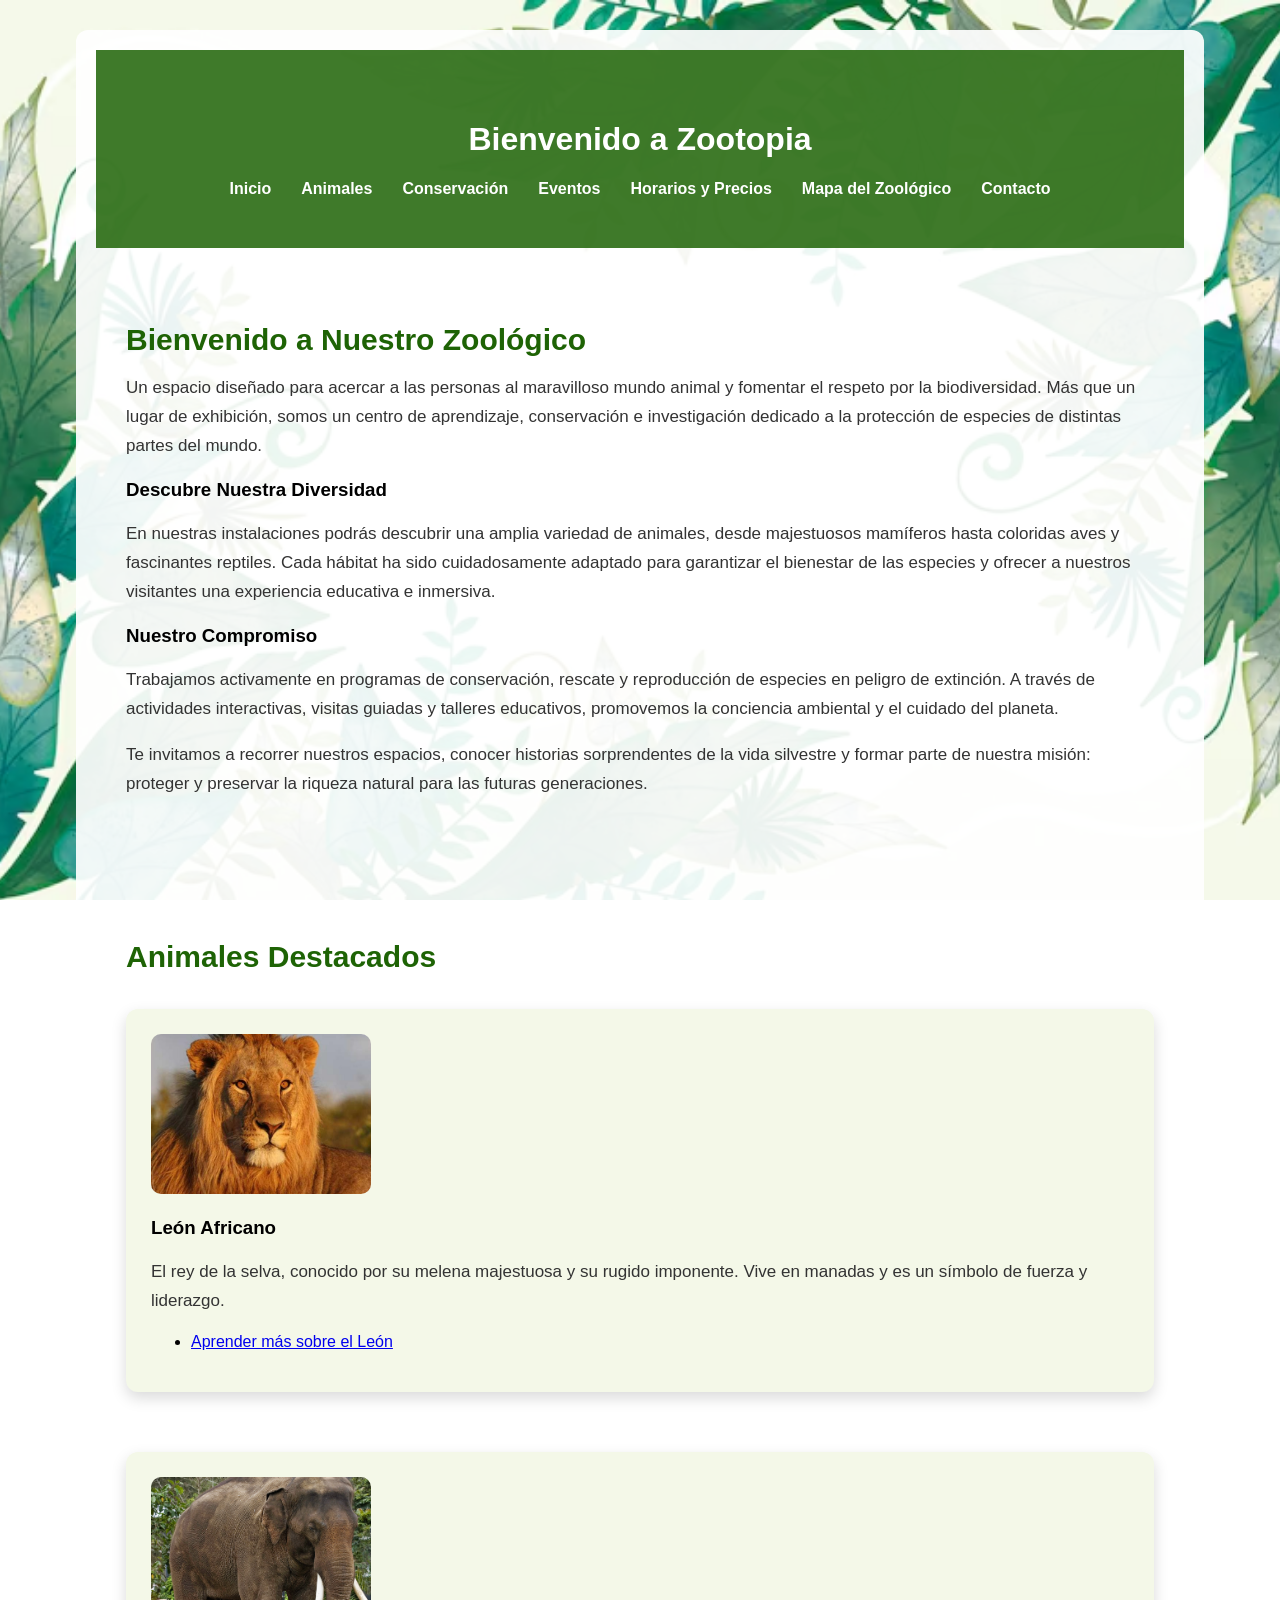
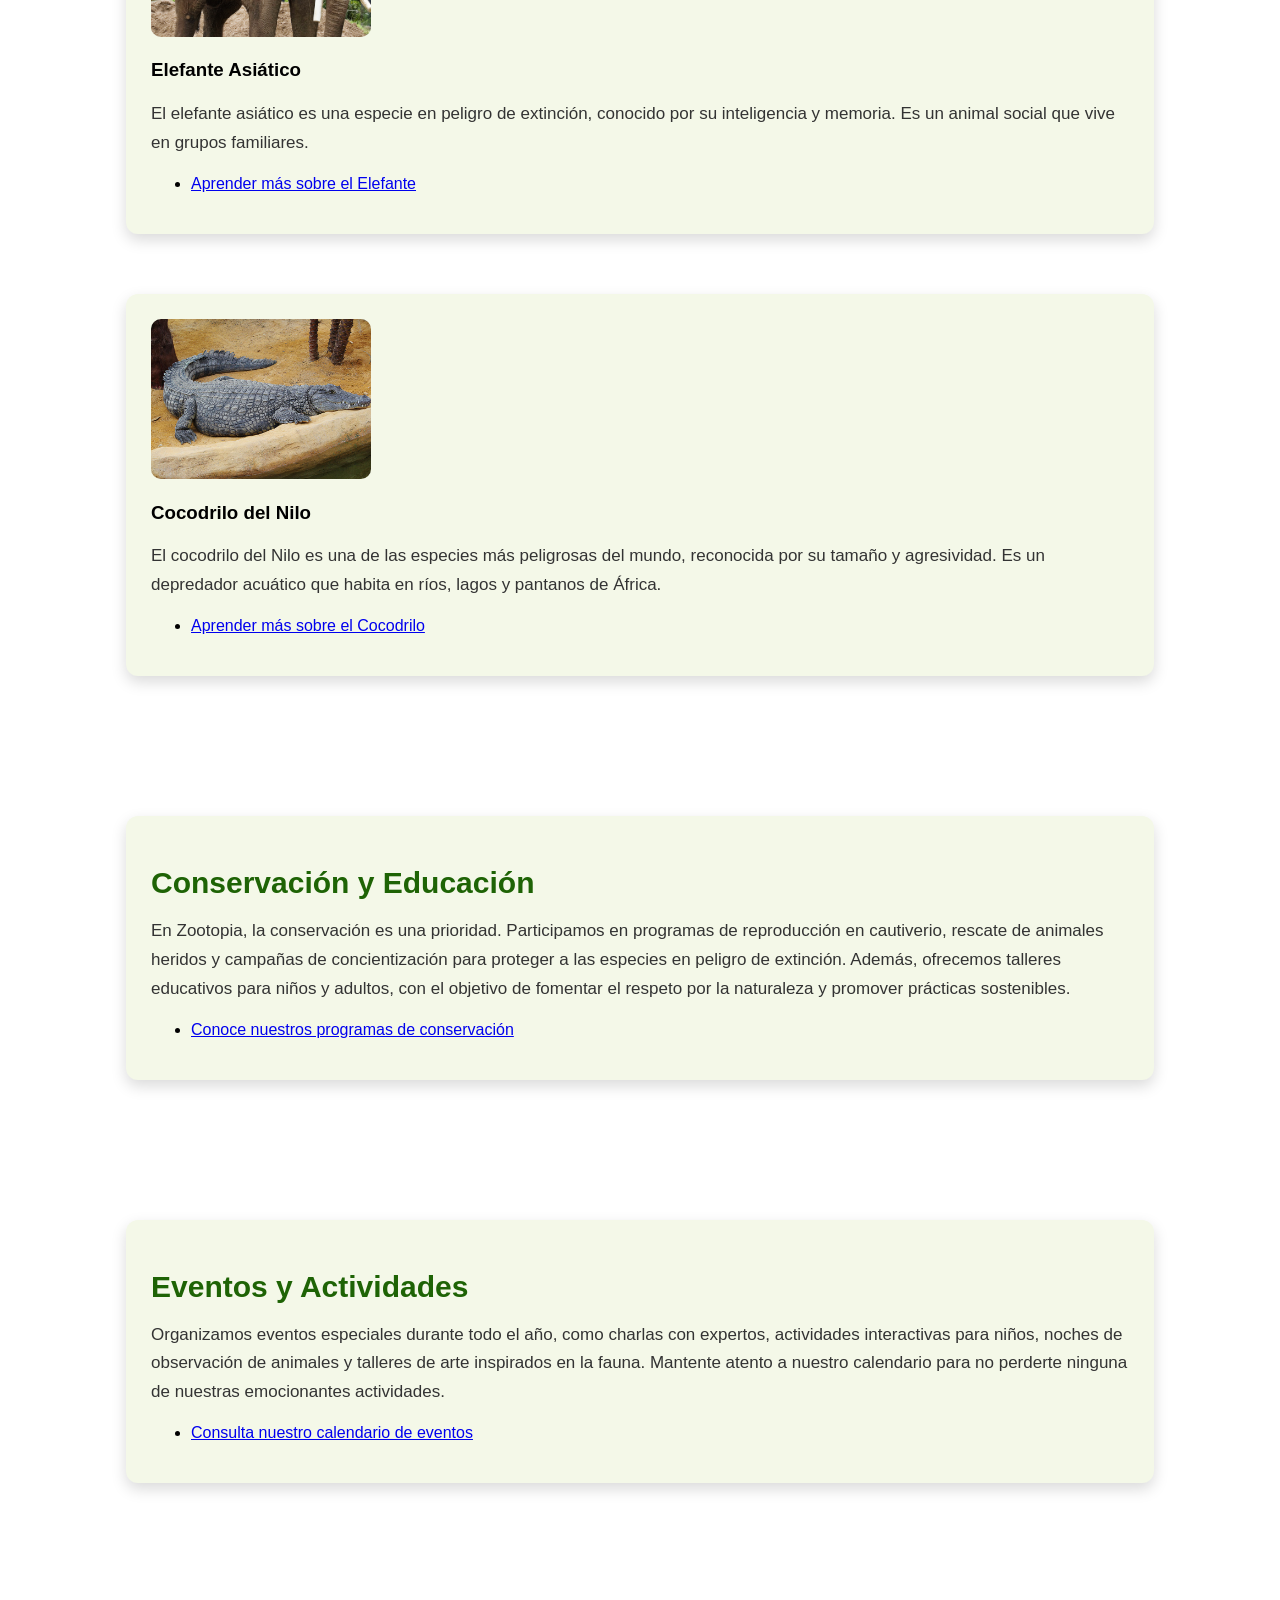
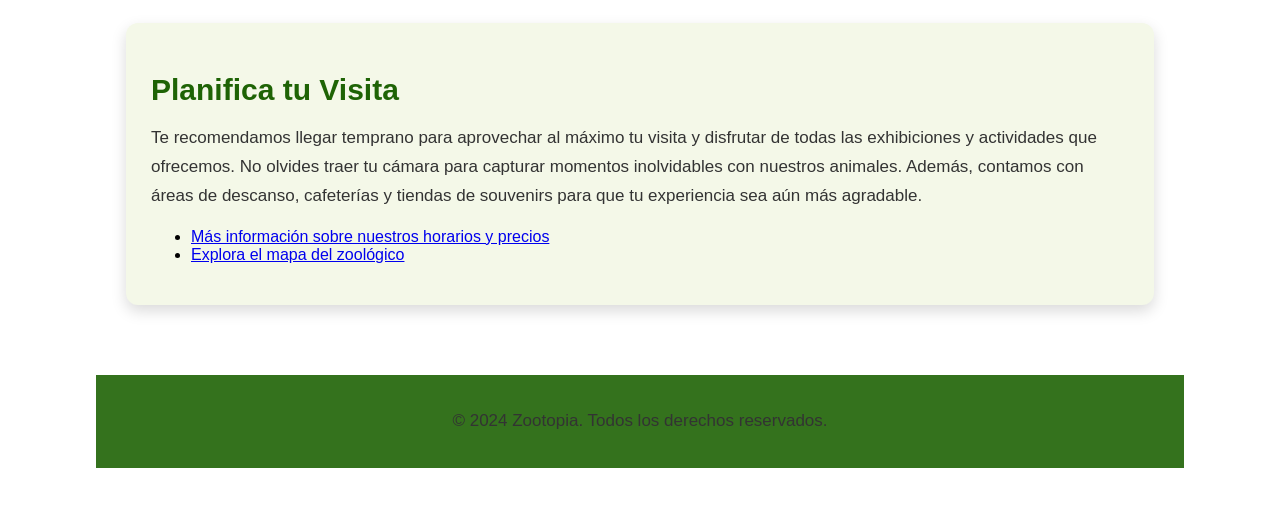
==== index.html @ cb885af1 "Add files via upload" ====
<!DOCTYPE html>
<html lang="es">
<div class="contenedor-principal">
    
    <head>
        <meta charset="UTF-8">
        <meta name="viewport" content="width=device-width, initial-scale=1.0">
        <title>Zootopia</title>
        <link rel="icon" href="Imgs/zootopia.png" type="image/x-icon">
        <link rel="stylesheet" href="Styles/styles.css" type="text/css">
        <link rel="stylesheet" href="Styles/media.css" type="text/css">
        <script type="text/javascript" src="Js/home.js"></script>
    </head>

    <body>
        <header>
            <h1>Bienvenido a Zootopia</h1>
            <nav class="menu-principal">
                <ul class="menu">
                    <li><a href="index.html">Inicio</a></li>
                    <li><a href="animales.html">Animales</a></li>
                    <li><a href="conservacion.html">Conservación</a></li>
                    <li><a href="eventos.html">Eventos</a></li>
                    <li><a href="horarios.html">Horarios y Precios</a></li>
                    <li><a href="mapa.html">Mapa del Zoológico</a></li>
                    <li><a href="contacto.html">Contacto</a></li>
                </ul>
            </nav>
        </header>

        <section>
            <article class="introduccion">
                <h2>Bienvenido a Nuestro Zoológico</h2>
                <p>Un espacio diseñado para acercar a las personas al maravilloso mundo animal y fomentar el respeto por la biodiversidad. Más que un lugar de exhibición, somos un centro de aprendizaje, conservación e investigación dedicado a la protección de especies de distintas partes del mundo.</p>

                <h3>Descubre Nuestra Diversidad</h3>
                <p>En nuestras instalaciones podrás descubrir una amplia variedad de animales, desde majestuosos mamíferos hasta coloridas aves y fascinantes reptiles. Cada hábitat ha sido cuidadosamente adaptado para garantizar el bienestar de las especies y ofrecer a nuestros visitantes una experiencia educativa e inmersiva.</p>

                <h3>Nuestro Compromiso</h3>
                <p>Trabajamos activamente en programas de conservación, rescate y reproducción de especies en peligro de extinción. A través de actividades interactivas, visitas guiadas y talleres educativos, promovemos la conciencia ambiental y el cuidado del planeta.</p>

                <p class="invitacion">Te invitamos a recorrer nuestros espacios, conocer historias sorprendentes de la vida silvestre y formar parte de nuestra misión: proteger y preservar la riqueza natural para las futuras generaciones.</p>
            </article>
        </section>

        <section>
            <article class="destacados">
                <h2>Animales Destacados</h2>
                <div class="galeria">
                    <div class="animal">
                        <img src="Imgs/leon.jpg" alt="León">
                        <h3>León Africano</h3>
                        <p>El rey de la selva, conocido por su melena majestuosa y su rugido imponente. Vive en manadas y es un símbolo de fuerza y liderazgo.</p>
                        <ul class="menu">
                            <li><a href="animales.html#mamiferos">Aprender más sobre el León</a></li>
                        </ul>
                    </div>
                    <div class="animal">
                        <img src="Imgs/elefante.jpg" alt="Elefante">
                        <h3>Elefante Asiático</h3>
                        <p>El elefante asiático es una especie en peligro de extinción, conocido por su inteligencia y memoria. Es un animal social que vive en grupos familiares.</p>
                        <ul class="menu">
                            <li><a href="animales.html#peligro">Aprender más sobre el Elefante</a></li>
                        </ul>
                    </div>
                    <div class="animal">
                        <img src="Imgs/cocodrilo.jpg" alt="Cocodrilo">
                        <h3>Cocodrilo del Nilo</h3>
                        <p>El cocodrilo del Nilo es una de las especies más peligrosas del mundo, reconocida por su tamaño y agresividad. Es un depredador acuático que habita en ríos, lagos y pantanos de África.</p>
                        <ul class="menu">
                            <li><a href="animales.html#reptiles">Aprender más sobre el Cocodrilo</a></li>
                        </ul>
                    </div>
                </div>
            </article>
        </section>

        <section>
            <article class="conservacion">
                <h2>Conservación y Educación</h2>
                <p>En Zootopia, la conservación es una prioridad. Participamos en programas de reproducción en cautiverio, rescate de animales heridos y campañas de concientización para proteger a las especies en peligro de extinción. Además, ofrecemos talleres educativos para niños y adultos, con el objetivo de fomentar el respeto por la naturaleza y promover prácticas sostenibles.</p>
                <ul class="menu">
                    <li><a href="conservacion.html">Conoce nuestros programas de conservación</a></li>
                </ul>
            </article>
        </section>

        <section>
            <article class="eventos">
                <h2>Eventos y Actividades</h2>
                <p>Organizamos eventos especiales durante todo el año, como charlas con expertos, actividades interactivas para niños, noches de observación de animales y talleres de arte inspirados en la fauna. Mantente atento a nuestro calendario para no perderte ninguna de nuestras emocionantes actividades.</p>
                <ul class="menu">
                    <li><a href="eventos.html">Consulta nuestro calendario de eventos</a></li>
                </ul>
            </article>
        </section>

        <section>
            <article class="visita">
                <h2>Planifica tu Visita</h2>
                <p>Te recomendamos llegar temprano para aprovechar al máximo tu visita y disfrutar de todas las exhibiciones y actividades que ofrecemos. No olvides traer tu cámara para capturar momentos inolvidables con nuestros animales. Además, contamos con áreas de descanso, cafeterías y tiendas de souvenirs para que tu experiencia sea aún más agradable.</p>
                <ul class="menu">
                    <li><a href="horarios.html">Más información sobre nuestros horarios y precios</a></li>
                    <li><a href="mapa.html">Explora el mapa del zoológico</a></li>
                </ul>
            </article>
        </section>

        <footer>
            <p>&copy; 2024 Zootopia. Todos los derechos reservados.</p>
        </footer>
    </body>

</div>
</html>
---- Styles/styles.css ----
html 
{
    scroll-behavior: smooth;
}

body 
{
    margin: 0;
    font-family: Arial, sans-serif;
    background: url("../Imgs/pastozoo.png") no-repeat center center fixed;
    background-size: cover;
}

.contenedor-principal
{
    background-color: rgba(255, 255, 255, 0.92);
    width: 85%;
    margin: 30px auto;
    padding: 20px;
    border-radius: 12px;
}

header 
{
    background-color: rgba(30, 99, 5, 0.85);
    color: white;
    padding: 50px 30px;
    text-align: center;
}

header ul.menu 
{
    list-style: none;
    display: flex;
    justify-content: center;
    gap: 30px;
    padding: 0;
    margin: 20px 0 0 0;
}

header ul.menu li a
{
    color: white;
    text-decoration: none;
    font-weight: bold;
    transition: color 0.3s ease;
}

header ul.menu li a:hover 
{
    color: #a6ff4d;
}

footer 
{
    background-color: rgba(30, 99, 5, 0.9);
    color: white;
    text-align: center;
    padding: 15px;
}

section 
{
    padding: 50px 30px;
}

.animal, .conservacion, .eventos, .visita, .contacto
{
    background-color: #f4f8e8;
    padding: 25px;
    margin: 20px 0;
    border-radius: 12px;
    box-shadow: 0 6px 15px rgba(0, 0, 0, 0.15);
}

h2 
{
    font-size: 30px;
    margin-bottom: 15px;
    color: rgb(30, 99, 5);
}

p 
{
    font-size: 17px;
    line-height: 1.7;
    color: #333;
}

.galeria 
{
    display: flex;
    flex-wrap: wrap;
    gap: 20px;
    justify-content: center;
}

img 
{
    width: 220px;
    height: 160px;
    object-fit: cover;
    border-radius: 10px;
}

img.cautiverio, .mapa
{
    width: 100%;
    height: auto;
    max-width: 600px;
    margin: 20px auto;
    display: block;
}

img.rescate
{
    width: 100%;
    height: 550px;
    max-width: 600px;
    margin: 20px auto;
    display: block;
}

blockquote 
{
    font-style: italic;
    color: #2f4f2f;
    padding: 20px;
    margin: 20px 0;
    background-color: #f4f8e8;
    border-left: 6px solid rgb(30, 99, 5);
    border-radius: 8px;
    box-shadow: 0 4px 12px rgba(0, 0, 0, 0.15);
}

.calendario table 
{
    width: 100%;
    border-collapse: collapse;
    text-align: center;
}

.calendario th, .calendario td 
{
    border: 1px solid #ccc;
    padding: 10px;
    height: 80px;
    vertical-align: top;
}

.calendario th 
{
    background-color: #d9e0a1;
}

.leyenda 
{
    background-color: #f4f8e8;
    padding: 30px;
    margin: 40px 20px;
    border-radius: 12px;
    box-shadow: 0 6px 15px rgba(0,0,0,0.15);
}

.leyenda ul 
{
    list-style: none;
    padding: 0;
}

.leyenda li 
{
    display: flex;
    align-items: center;
    margin-bottom: 10px;
    font-size: 16px;
}

.icono 
{
    width: 20px;
    height: 20px;
    display: inline-block;
    margin-right: 10px;
    border-radius: 50%;
}

.entrada { background-color: #1e2c71; }
.salida { background-color: #2f8f2f; }
.info { background-color: #f4c542; }
.banos { background-color: #5dade2; }
.cafeteria { background-color: #d35400; }
.veterinaria { background-color: #c0392b; }
.conservacion2 { background-color: #27ae60; }
.picnic { background-color: #a569bd; }
.reptiles { background-color: #196f3d; }
.aves { background-color: #f39c12; }
.felinos { background-color: #b9770e; }
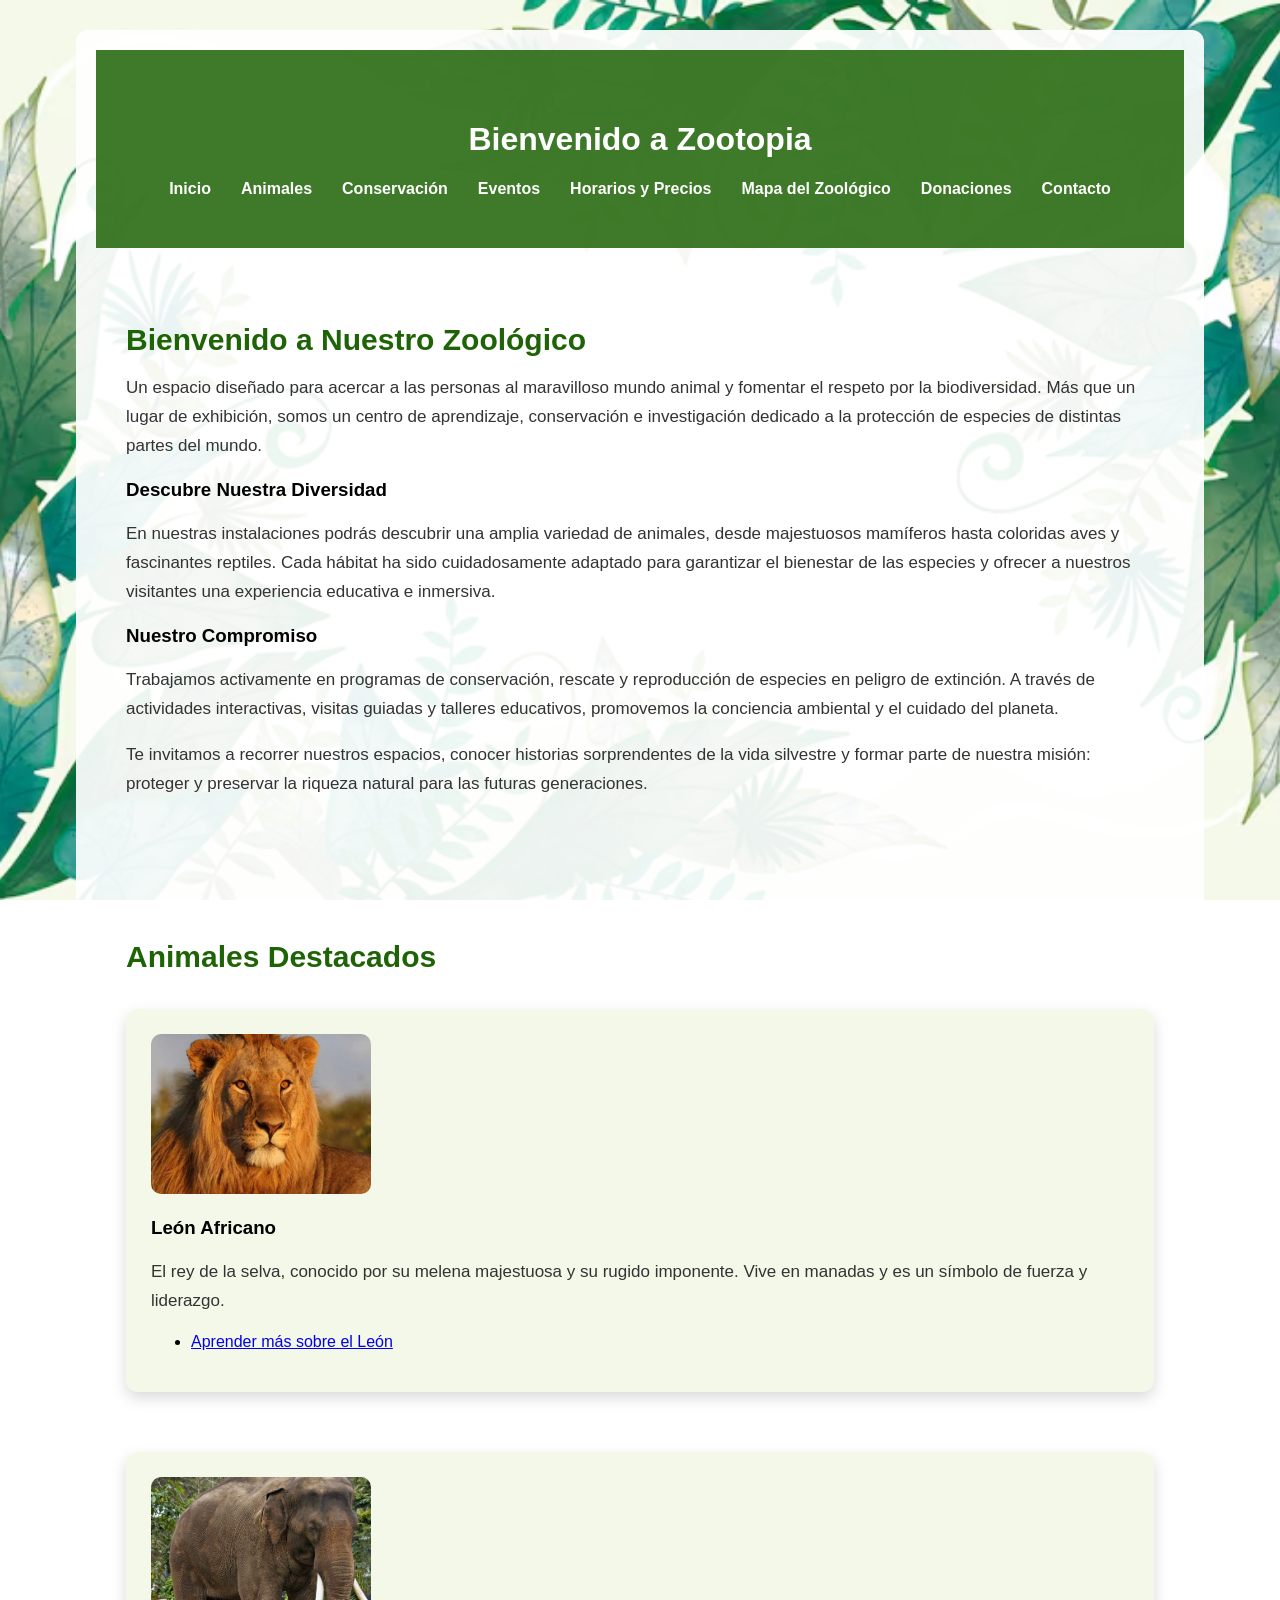
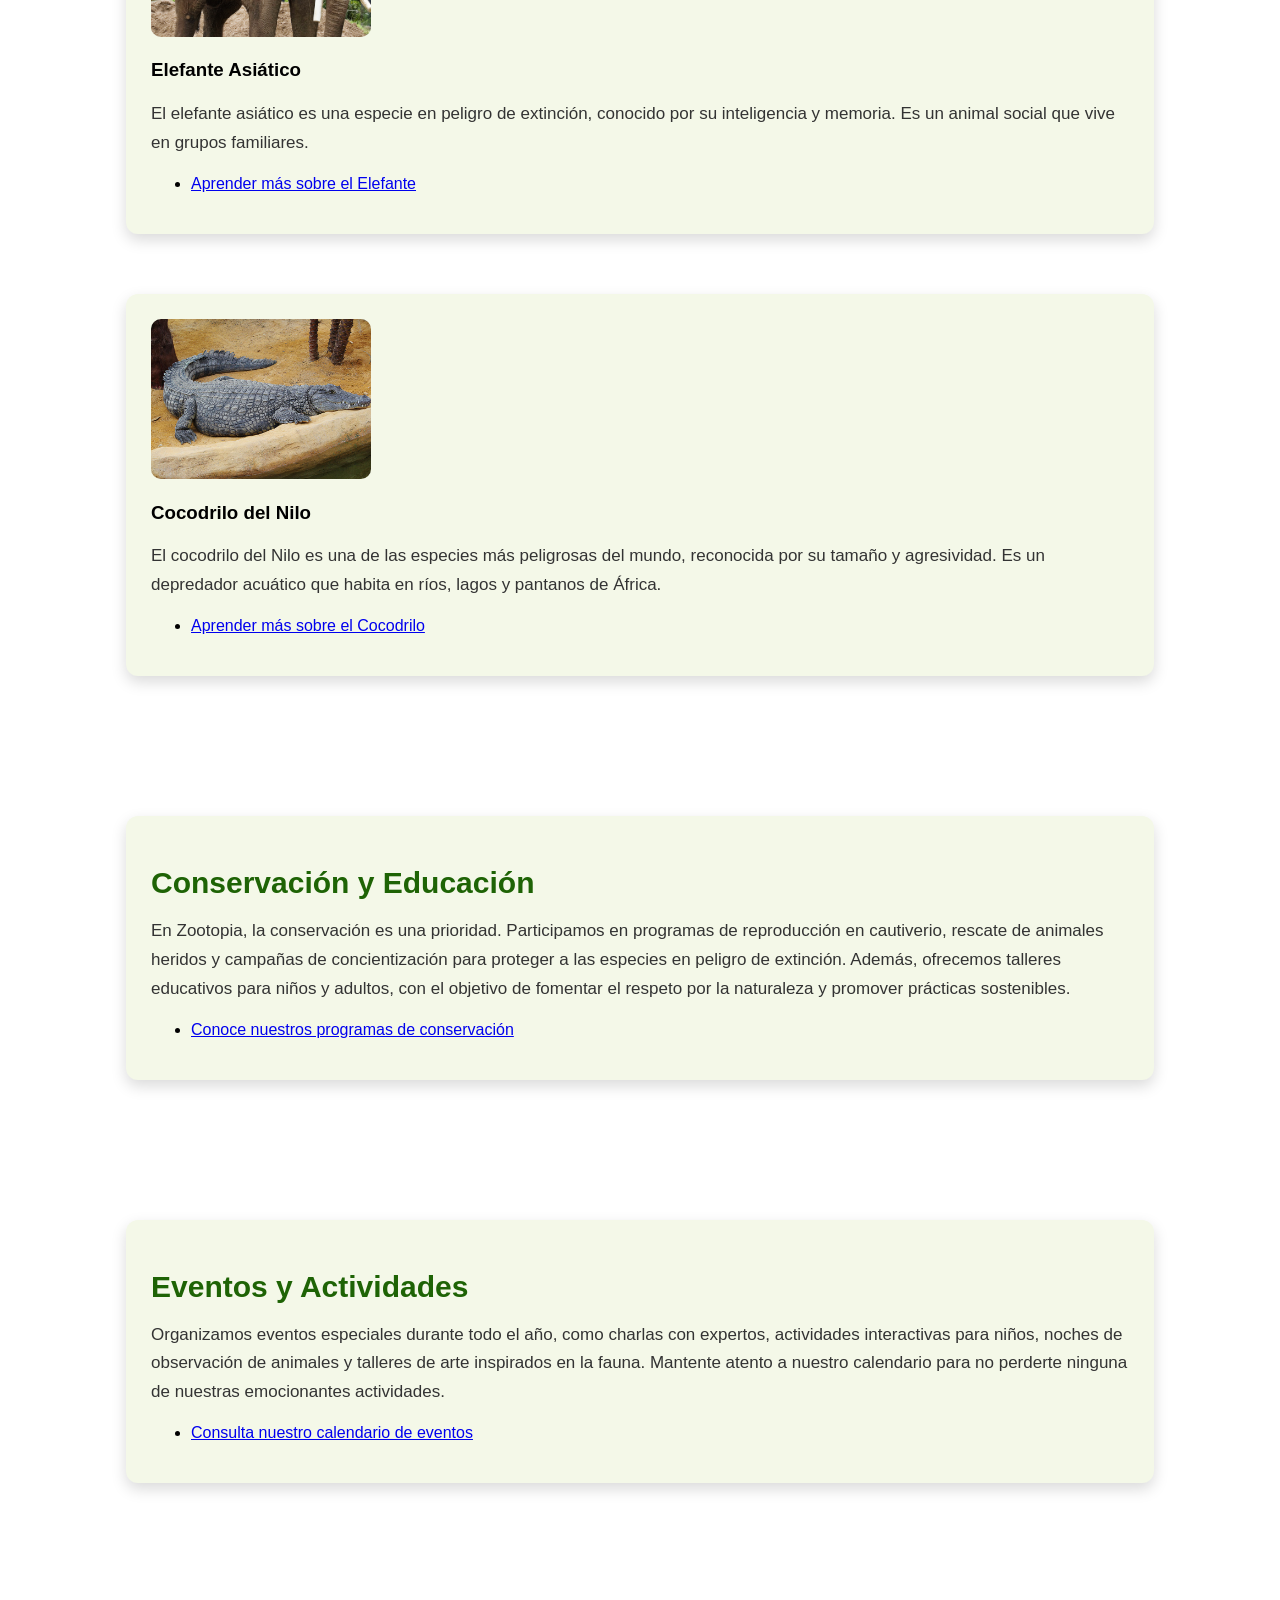
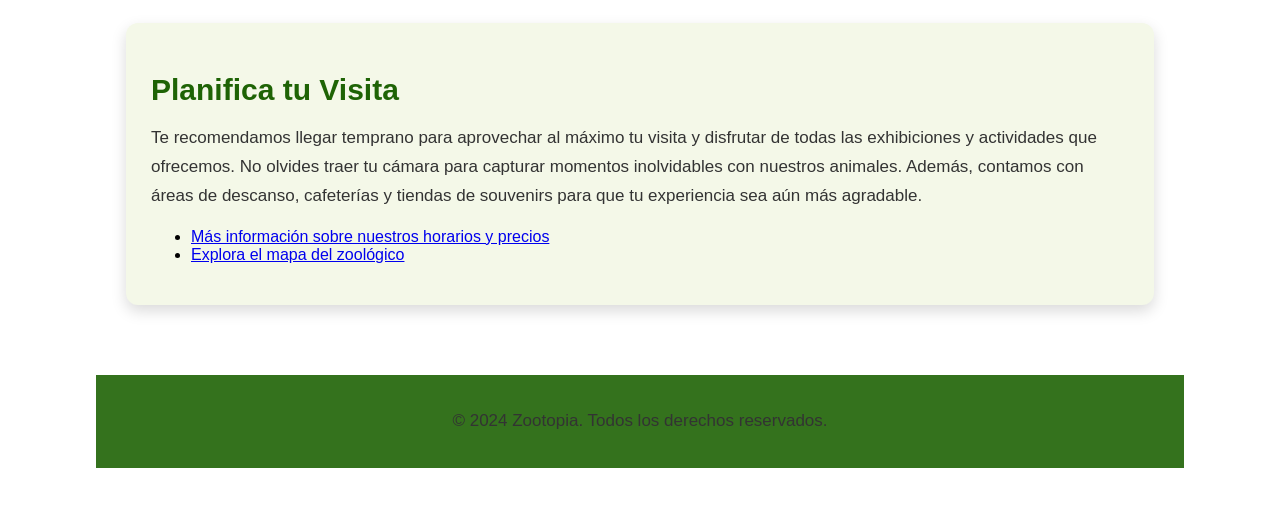
==== commit af10e8e7: "Add files via upload" ====
--- a/index.html
+++ b/index.html
@@ -9,7 +9,6 @@
         <link rel="icon" href="Imgs/zootopia.png" type="image/x-icon">
         <link rel="stylesheet" href="Styles/styles.css" type="text/css">
         <link rel="stylesheet" href="Styles/media.css" type="text/css">
-        <script type="text/javascript" src="Js/home.js"></script>
     </head>
 
     <body>
@@ -23,6 +22,7 @@
                     <li><a href="eventos.html">Eventos</a></li>
                     <li><a href="horarios.html">Horarios y Precios</a></li>
                     <li><a href="mapa.html">Mapa del Zoológico</a></li>
+                    <li><a href="donaciones.html">Donaciones</a></li>
                     <li><a href="contacto.html">Contacto</a></li>
                 </ul>
             </nav>
@@ -109,6 +109,8 @@
         <footer>
             <p>&copy; 2024 Zootopia. Todos los derechos reservados.</p>
         </footer>
+        
+        <script type="text/javascript" src="Js/home.js"></script>
     </body>
 
 </div>
--- a/Styles/styles.css
+++ b/Styles/styles.css
@@ -196,3 +196,65 @@
 .reptiles { background-color: #196f3d; }
 .aves { background-color: #f39c12; }
 .felinos { background-color: #b9770e; }
+
+.apoyo 
+{
+    padding: 40px 20px;
+}
+
+.bloque 
+{
+    background-color: #f4f8e8;
+    padding: 25px;
+    margin: 25px 0;
+    border-radius: 12px;
+    box-shadow: 0 6px 15px rgba(0,0,0,0.15);
+}
+
+form 
+{
+    display: flex;
+    flex-direction: column;
+    gap: 10px;
+}
+
+input, select, button 
+{
+    padding: 8px;
+    border-radius: 6px;
+    border: 1px solid #ccc;
+}
+
+button 
+{
+    background-color: #2f8f2f;
+    color: white;
+    cursor: pointer;
+}
+
+button:hover 
+{
+    background-color: #1e6f1e;
+}
+
+.meta-container 
+{
+    margin-top: 20px;
+}
+
+.barra-fondo 
+{
+    width: 100%;
+    height: 25px;
+    background-color: #ddd;
+    border-radius: 20px;
+    overflow: hidden;
+}
+
+.barra-progreso 
+{
+    height: 100%;
+    width: 0%;
+    background-color: #2f8f2f;
+    transition: width 0.5s ease-in-out;
+}
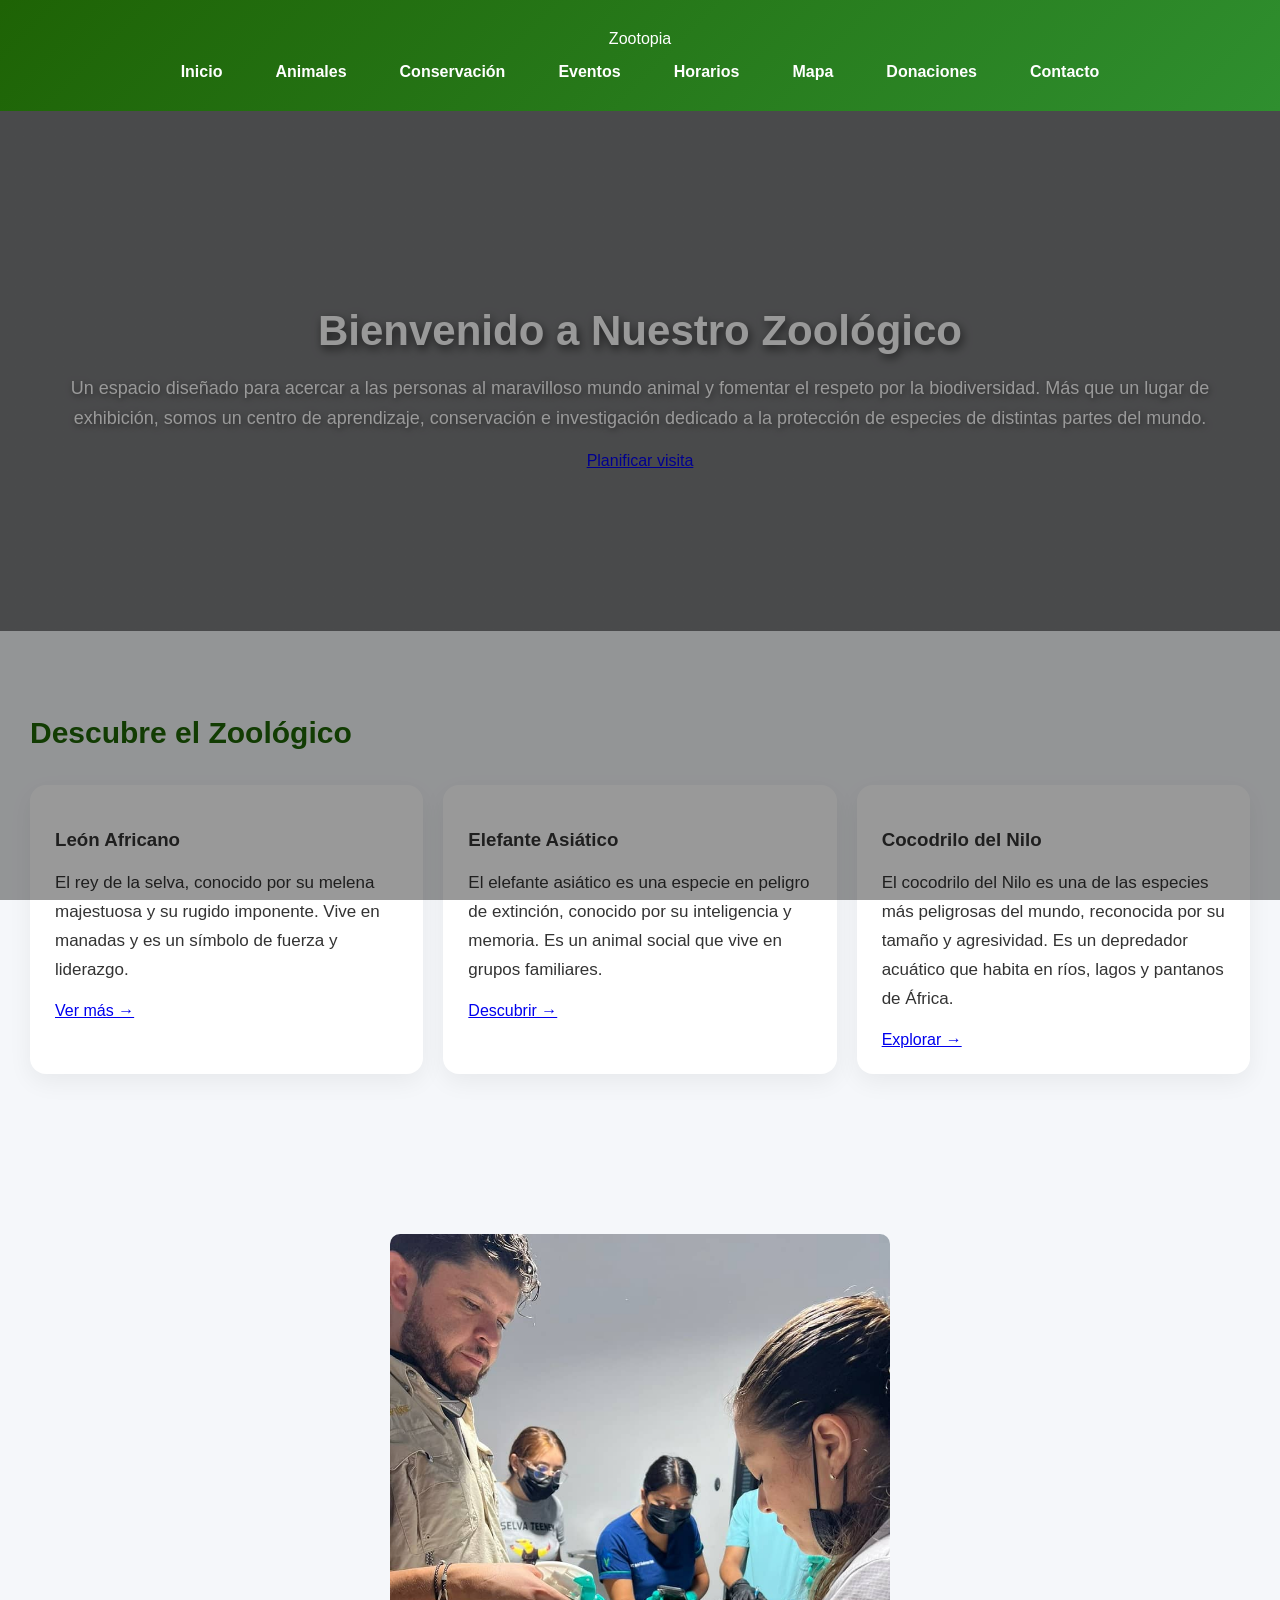
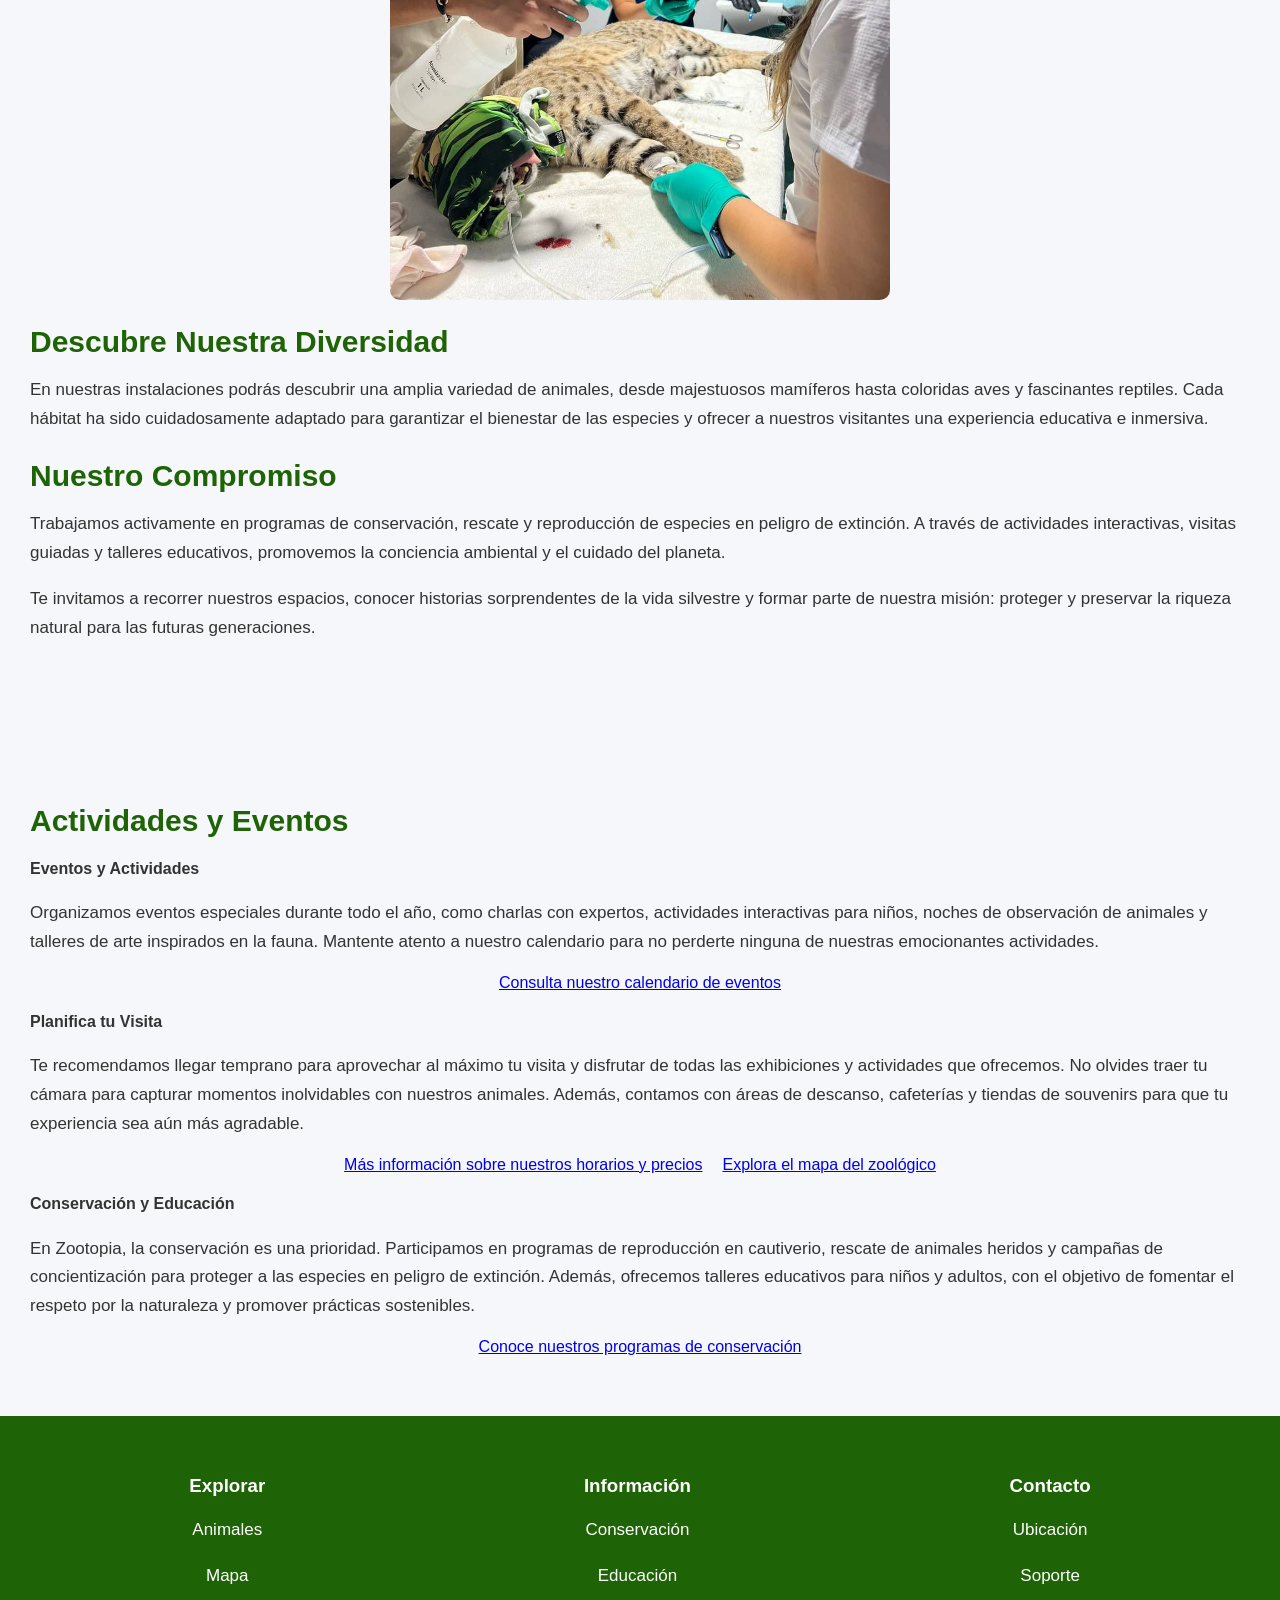
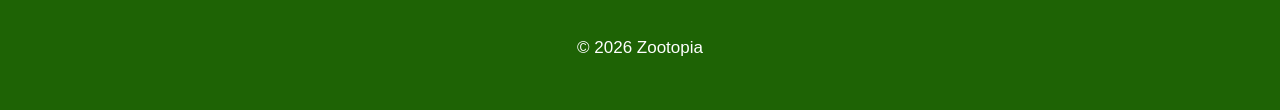
==== commit bedcf964: "Add files via upload" ====
--- a/index.html
+++ b/index.html
@@ -1,117 +1,140 @@
 <!DOCTYPE html>
 <html lang="es">
-<div class="contenedor-principal">
-    
-    <head>
-        <meta charset="UTF-8">
-        <meta name="viewport" content="width=device-width, initial-scale=1.0">
-        <title>Zootopia</title>
-        <link rel="icon" href="Imgs/zootopia.png" type="image/x-icon">
-        <link rel="stylesheet" href="Styles/styles.css" type="text/css">
-        <link rel="stylesheet" href="Styles/media.css" type="text/css">
-    </head>
 
-    <body>
-        <header>
-            <h1>Bienvenido a Zootopia</h1>
-            <nav class="menu-principal">
-                <ul class="menu">
-                    <li><a href="index.html">Inicio</a></li>
-                    <li><a href="animales.html">Animales</a></li>
-                    <li><a href="conservacion.html">Conservación</a></li>
-                    <li><a href="eventos.html">Eventos</a></li>
-                    <li><a href="horarios.html">Horarios y Precios</a></li>
-                    <li><a href="mapa.html">Mapa del Zoológico</a></li>
-                    <li><a href="donaciones.html">Donaciones</a></li>
-                    <li><a href="contacto.html">Contacto</a></li>
-                </ul>
-            </nav>
-        </header>
+<head>
+    <meta charset="UTF-8">
+    <meta name="viewport" content="width=device-width, initial-scale=1.0">
+    <title>Zootopia</title>
+    <link rel="stylesheet" href="Styles/styles.css">
+</head>
 
-        <section>
-            <article class="introduccion">
-                <h2>Bienvenido a Nuestro Zoológico</h2>
-                <p>Un espacio diseñado para acercar a las personas al maravilloso mundo animal y fomentar el respeto por la biodiversidad. Más que un lugar de exhibición, somos un centro de aprendizaje, conservación e investigación dedicado a la protección de especies de distintas partes del mundo.</p>
+<body>
 
-                <h3>Descubre Nuestra Diversidad</h3>
-                <p>En nuestras instalaciones podrás descubrir una amplia variedad de animales, desde majestuosos mamíferos hasta coloridas aves y fascinantes reptiles. Cada hábitat ha sido cuidadosamente adaptado para garantizar el bienestar de las especies y ofrecer a nuestros visitantes una experiencia educativa e inmersiva.</p>
+    <!-- NAVBAR -->
+    <header>
+        <div class="logo">Zootopia</div>
+        <nav>
+            <ul class="menu">
+                <li><a href="index.html">Inicio</a></li>
+                <li><a href="animales.html">Animales</a></li>
+                <li><a href="conservacion.html">Conservación</a></li>
+                <li><a href="eventos.html">Eventos</a></li>
+                <li><a href="horarios.html">Horarios</a></li>
+                <li><a href="mapa.html">Mapa</a></li>
+                <li><a href="donaciones.html">Donaciones</a></li>
+                <li><a href="contacto.html">Contacto</a></li>
+            </ul>
+        </nav>
+    </header>
 
-                <h3>Nuestro Compromiso</h3>
-                <p>Trabajamos activamente en programas de conservación, rescate y reproducción de especies en peligro de extinción. A través de actividades interactivas, visitas guiadas y talleres educativos, promovemos la conciencia ambiental y el cuidado del planeta.</p>
+    <!-- HERO -->
+    <section class="hero">
+        <div class="hero-content">
+            <h1>Bienvenido a Nuestro Zoológico</h1>
+            <p>Un espacio diseñado para acercar a las personas al maravilloso mundo animal y fomentar el respeto por la biodiversidad. Más que un lugar de exhibición, somos un centro de aprendizaje, conservación e investigación dedicado a la protección de especies de distintas partes del mundo.</p>
+            <a href="#" class="btn-primary">Planificar visita</a>
+        </div>
+    </section>
 
-                <p class="invitacion">Te invitamos a recorrer nuestros espacios, conocer historias sorprendentes de la vida silvestre y formar parte de nuestra misión: proteger y preservar la riqueza natural para las futuras generaciones.</p>
-            </article>
-        </section>
+    <!-- TARJETAS (ANTES PRODUCTOS) -->
+    <section class="products">
+        <h2>Descubre el Zoológico</h2>
 
-        <section>
-            <article class="destacados">
-                <h2>Animales Destacados</h2>
-                <div class="galeria">
-                    <div class="animal">
-                        <img src="Imgs/leon.jpg" alt="León">
-                        <h3>León Africano</h3>
-                        <p>El rey de la selva, conocido por su melena majestuosa y su rugido imponente. Vive en manadas y es un símbolo de fuerza y liderazgo.</p>
-                        <ul class="menu">
-                            <li><a href="animales.html#mamiferos">Aprender más sobre el León</a></li>
-                        </ul>
-                    </div>
-                    <div class="animal">
-                        <img src="Imgs/elefante.jpg" alt="Elefante">
-                        <h3>Elefante Asiático</h3>
-                        <p>El elefante asiático es una especie en peligro de extinción, conocido por su inteligencia y memoria. Es un animal social que vive en grupos familiares.</p>
-                        <ul class="menu">
-                            <li><a href="animales.html#peligro">Aprender más sobre el Elefante</a></li>
-                        </ul>
-                    </div>
-                    <div class="animal">
-                        <img src="Imgs/cocodrilo.jpg" alt="Cocodrilo">
-                        <h3>Cocodrilo del Nilo</h3>
-                        <p>El cocodrilo del Nilo es una de las especies más peligrosas del mundo, reconocida por su tamaño y agresividad. Es un depredador acuático que habita en ríos, lagos y pantanos de África.</p>
-                        <ul class="menu">
-                            <li><a href="animales.html#reptiles">Aprender más sobre el Cocodrilo</a></li>
-                        </ul>
-                    </div>
-                </div>
-            </article>
-        </section>
+        <div class="cards">
 
-        <section>
-            <article class="conservacion">
-                <h2>Conservación y Educación</h2>
-                <p>En Zootopia, la conservación es una prioridad. Participamos en programas de reproducción en cautiverio, rescate de animales heridos y campañas de concientización para proteger a las especies en peligro de extinción. Además, ofrecemos talleres educativos para niños y adultos, con el objetivo de fomentar el respeto por la naturaleza y promover prácticas sostenibles.</p>
-                <ul class="menu">
-                    <li><a href="conservacion.html">Conoce nuestros programas de conservación</a></li>
-                </ul>
-            </article>
-        </section>
+            <div class="card">
+                <h3>León Africano</h3>
+                <p>El rey de la selva, conocido por su melena majestuosa y su rugido imponente. Vive en manadas y es un símbolo de fuerza y liderazgo.</p>
+                <a href="animales.html#mamiferos">Ver más →</a>
+            </div>
 
-        <section>
-            <article class="eventos">
-                <h2>Eventos y Actividades</h2>
+            <div class="card">
+                <h3>Elefante Asiático</h3>
+                <p>El elefante asiático es una especie en peligro de extinción, conocido por su inteligencia y memoria. Es un animal social que vive en grupos familiares.</p>
+                <a href="animales.html#peligro">Descubrir →</a>
+            </div>
+
+            <div class="card">
+                <h3>Cocodrilo del Nilo</h3>
+                <p>El cocodrilo del Nilo es una de las especies más peligrosas del mundo, reconocida por su tamaño y agresividad. Es un depredador acuático que habita en ríos, lagos y pantanos de África.</p>
+                <a href="animales.html#reptiles">Explorar →</a>
+            </div>
+
+        </div>
+    </section>
+
+    <!-- ABOUT (TU INTRODUCCIÓN REUTILIZADA) -->
+    <section class="about">
+        <img src="Imgs/curso-recate-cuidado.jpg" class="img-rescate">
+
+        <div class="about-text">
+            <h2>Descubre Nuestra Diversidad</h2>
+            <p>En nuestras instalaciones podrás descubrir una amplia variedad de animales, desde majestuosos mamíferos hasta coloridas aves y fascinantes reptiles. Cada hábitat ha sido cuidadosamente adaptado para garantizar el bienestar de las especies y ofrecer a nuestros visitantes una experiencia educativa e inmersiva.</p>
+            
+            <h2>Nuestro Compromiso</h2>
+            <p>Trabajamos activamente en programas de conservación, rescate y reproducción de especies en peligro de extinción. A través de actividades interactivas, visitas guiadas y talleres educativos, promovemos la conciencia ambiental y el cuidado del planeta.</p>
+            <p>Te invitamos a recorrer nuestros espacios, conocer historias sorprendentes de la vida silvestre y formar parte de nuestra misión: proteger y preservar la riqueza natural para las futuras generaciones.</p>
+        </div>
+    </section>
+
+    <!-- NOTICIAS (ANTES EVENTOS + ACTIVIDADES) -->
+    <section class="news">
+        <h2>Actividades y Eventos</h2>
+
+        <div class="news-grid">
+
+            <div class="news-item">
+                <h4>Eventos y Actividades</h4>
                 <p>Organizamos eventos especiales durante todo el año, como charlas con expertos, actividades interactivas para niños, noches de observación de animales y talleres de arte inspirados en la fauna. Mantente atento a nuestro calendario para no perderte ninguna de nuestras emocionantes actividades.</p>
                 <ul class="menu">
                     <li><a href="eventos.html">Consulta nuestro calendario de eventos</a></li>
                 </ul>
-            </article>
-        </section>
+            </div>
 
-        <section>
-            <article class="visita">
-                <h2>Planifica tu Visita</h2>
+            <div class="news-item">
+                <h4>Planifica tu Visita</h4>
                 <p>Te recomendamos llegar temprano para aprovechar al máximo tu visita y disfrutar de todas las exhibiciones y actividades que ofrecemos. No olvides traer tu cámara para capturar momentos inolvidables con nuestros animales. Además, contamos con áreas de descanso, cafeterías y tiendas de souvenirs para que tu experiencia sea aún más agradable.</p>
                 <ul class="menu">
                     <li><a href="horarios.html">Más información sobre nuestros horarios y precios</a></li>
                     <li><a href="mapa.html">Explora el mapa del zoológico</a></li>
                 </ul>
-            </article>
-        </section>
+            </div>
 
-        <footer>
-            <p>&copy; 2024 Zootopia. Todos los derechos reservados.</p>
-        </footer>
-        
-        <script type="text/javascript" src="Js/home.js"></script>
-    </body>
+            <div class="news-item">
+                <h4>Conservación y Educación</h4>
+                <p>En Zootopia, la conservación es una prioridad. Participamos en programas de reproducción en cautiverio, rescate de animales heridos y campañas de concientización para proteger a las especies en peligro de extinción. Además, ofrecemos talleres educativos para niños y adultos, con el objetivo de fomentar el respeto por la naturaleza y promover prácticas sostenibles.</p>
+                <ul class="menu">
+                    <li><a href="conservacion.html">Conoce nuestros programas de conservación</a></li>
+                </ul>
+            </div>
 
-</div>
-</html>+        </div>
+    </section>
+
+    <!-- FOOTER -->
+    <footer>
+        <div class="footer-contenido">
+            <div>
+                <h3>Explorar</h3>
+                <p>Animales</p>
+                <p>Mapa</p>
+            </div>
+
+            <div>
+                <h3>Información</h3>
+                <p>Conservación</p>
+                <p>Educación</p>
+            </div>
+
+            <div>
+                <h3>Contacto</h3>
+                <p>Ubicación</p>
+                <p>Soporte</p>
+            </div>
+        </div>
+
+        <p style="text-align:center;">© 2026 Zootopia</p>
+    </footer>
+
+</body>
+</html>
--- a/Styles/styles.css
+++ b/Styles/styles.css
@@ -1,3 +1,18 @@
+/* ================= VARIABLES (nivel pro silencioso) ================= */
+
+:root
+{
+    --verde-principal: #2f8f2f;
+    --verde-oscuro: #1e6305;
+    --verde-claro: #6ddf6d;
+    --fondo: #f5f7fa;
+    --texto: #333;
+    --blanco: #ffffff;
+}
+
+
+/* ================= AJUSTES GENERALES ================= */
+
 html 
 {
     scroll-behavior: smooth;
@@ -6,26 +21,30 @@
 body 
 {
     margin: 0;
-    font-family: Arial, sans-serif;
-    background: url("../Imgs/pastozoo.png") no-repeat center center fixed;
-    background-size: cover;
-}
-
-.contenedor-principal
-{
-    background-color: rgba(255, 255, 255, 0.92);
-    width: 85%;
-    margin: 30px auto;
-    padding: 20px;
-    border-radius: 12px;
-}
+    font-family: 'Segoe UI', Tahoma, Geneva, Verdana, sans-serif;
+    background: var(--fondo);
+    color: var(--texto);
+}
+
+
+/* ================= HEADER ================= */
 
 header 
 {
-    background-color: rgba(30, 99, 5, 0.85);
-    color: white;
-    padding: 50px 30px;
+    background: linear-gradient(135deg, var(--verde-oscuro), var(--verde-principal));
+    color: white;
+    padding: 30px 20px;
     text-align: center;
+    position: sticky;
+    top: 0;
+    z-index: 1000;
+}
+
+.menu
+{
+    display: flex;
+    justify-content: center;
+    gap: 20px;
 }
 
 header ul.menu 
@@ -33,59 +52,192 @@
     list-style: none;
     display: flex;
     justify-content: center;
-    gap: 30px;
+    gap: 25px;
     padding: 0;
-    margin: 20px 0 0 0;
+    margin-top: 15px;
 }
 
 header ul.menu li a
 {
     color: white;
     text-decoration: none;
-    font-weight: bold;
-    transition: color 0.3s ease;
+    font-weight: 600;
+    padding: 8px 14px;
+    border-radius: 8px;
+    transition: all 0.3s ease;
 }
 
 header ul.menu li a:hover 
 {
-    color: #a6ff4d;
-}
-
-footer 
-{
-    background-color: rgba(30, 99, 5, 0.9);
-    color: white;
+    background-color: rgba(255,255,255,0.2);
+    transform: translateY(-2px);
+}
+
+
+/* ================= UL ================= */
+ul
+{
+    list-style: none;
+    padding: 0;
+    margin: 0;
+}
+
+
+/* ================= FOOTER ================= */
+
+footer
+{
+    background-color: #1e6305;
+    color: white;
+    padding: 30px;
+}
+
+.footer-contenido
+{
+    display: flex;
+    justify-content: space-around;
+    flex-wrap: wrap;
     text-align: center;
-    padding: 15px;
-}
+}
+
+.footer-contenido div
+{
+    margin: 10px;
+}
+
+
+/* ================= HERO ================= */
+
+.hero
+{
+    height: 400px;
+    background: linear-gradient(rgba(0,0,0,0.5), rgba(0,0,0,0.5)),
+                url("../Imgs/zoologico.jpg") center/cover no-repeat;
+    display: flex;
+    align-items: center;
+    justify-content: center;
+    text-align: center;
+    color: white;
+}
+
+.hero::before
+{
+    content: "";
+    position: absolute;
+    width: 100%;
+    height: 100%;
+    background: rgba(0,0,0,0.4);
+    top: 0;
+    left: 0;
+}
+
+.hero-texto
+{
+    position: relative;
+    max-width: 500px;
+}
+
+.hero h1
+{
+    font-size: 42px;
+    margin-bottom: 10px;
+    text-shadow: 2px 4px 10px rgba(0,0,0,0.6);
+}
+
+.hero p
+{
+    font-size: 18px;
+    text-shadow: 1px 2px 6px rgba(0,0,0,0.5);
+}
+
+
+/* ================= SECCIONES ================= */
 
 section 
 {
-    padding: 50px 30px;
-}
-
-.animal, .conservacion, .eventos, .visita, .contacto
-{
-    background-color: #f4f8e8;
+    padding: 60px 30px;
+    animation: fadeIn 0.6s ease;
+}
+
+@keyframes fadeIn
+{
+    from
+    {
+        opacity: 0;
+        transform: translateY(20px);
+    }
+    to
+    {
+        opacity: 1;
+        transform: translateY(0);
+    }
+}
+
+
+/* ================= TARJETAS (REUTILIZABLE) ================= */
+
+.card
+{
+    background: var(--blanco);
     padding: 25px;
     margin: 20px 0;
-    border-radius: 12px;
-    box-shadow: 0 6px 15px rgba(0, 0, 0, 0.15);
-}
+    border-radius: 16px;
+    box-shadow: 0 8px 25px rgba(0,0,0,0.06);
+    transition: transform 0.25s ease, box-shadow 0.25s ease;
+}
+
+.card:hover
+{
+    transform: translateY(-6px);
+    box-shadow: 0 14px 35px rgba(0,0,0,0.12);
+}
+
+
+/* ================= GRID DE TARJETAS ================= */
+
+.cards
+{
+    display: grid;
+    grid-template-columns: repeat(auto-fit, minmax(250px, 1fr));
+    gap: 20px;
+}
+
+
+/* ================= TEXTO ================= */
 
 h2 
 {
     font-size: 30px;
     margin-bottom: 15px;
-    color: rgb(30, 99, 5);
+    color: var(--verde-oscuro);
 }
 
 p 
 {
     font-size: 17px;
     line-height: 1.7;
-    color: #333;
-}
+}
+
+
+/* ================= IMÁGENES ================= */
+
+img
+{
+    max-width: 100%;
+    height: auto;
+    border-radius: 10px;
+}
+
+.img-rescate
+{
+    width: 100%;
+    max-width: 500px;
+    display: block;
+    margin: 20px auto;
+}
+
+
+/* ================= GALERÍA ================= */
 
 .galeria 
 {
@@ -95,31 +247,8 @@
     justify-content: center;
 }
 
-img 
-{
-    width: 220px;
-    height: 160px;
-    object-fit: cover;
-    border-radius: 10px;
-}
-
-img.cautiverio, .mapa
-{
-    width: 100%;
-    height: auto;
-    max-width: 600px;
-    margin: 20px auto;
-    display: block;
-}
-
-img.rescate
-{
-    width: 100%;
-    height: 550px;
-    max-width: 600px;
-    margin: 20px auto;
-    display: block;
-}
+
+/* ================= BLOQUES ================= */
 
 blockquote 
 {
@@ -128,125 +257,71 @@
     padding: 20px;
     margin: 20px 0;
     background-color: #f4f8e8;
-    border-left: 6px solid rgb(30, 99, 5);
+    border-left: 6px solid var(--verde-oscuro);
     border-radius: 8px;
-    box-shadow: 0 4px 12px rgba(0, 0, 0, 0.15);
-}
-
-.calendario table 
+}
+
+
+/* ================= FORMULARIOS ================= */
+
+form 
+{
+    display: flex;
+    flex-direction: column;
+    gap: 12px;
+}
+
+input, select, textarea
+{
+    padding: 12px;
+    border-radius: 10px;
+    border: 1px solid #ddd;
+    transition: all 0.2s ease;
+}
+
+input:focus, select:focus, textarea:focus
+{
+    border-color: var(--verde-principal);
+    box-shadow: 0 0 0 3px rgba(47,143,47,0.2);
+    outline: none;
+}
+
+button 
+{
+    background: linear-gradient(135deg, var(--verde-principal), var(--verde-oscuro));
+    color: white;
+    cursor: pointer;
+    border: none;
+    font-weight: bold;
+    padding: 12px;
+    border-radius: 10px;
+    transition: all 0.25s ease;
+}
+
+button:hover 
+{
+    transform: scale(1.05);
+    box-shadow: 0 8px 20px rgba(0,0,0,0.2);
+}
+
+button:active
+{
+    transform: scale(0.97);
+}
+
+
+/* ================= BARRA DE PROGRESO ================= */
+
+.meta-container 
+{
+    margin-top: 20px;
+}
+
+.barra-fondo 
 {
     width: 100%;
-    border-collapse: collapse;
-    text-align: center;
-}
-
-.calendario th, .calendario td 
-{
-    border: 1px solid #ccc;
-    padding: 10px;
-    height: 80px;
-    vertical-align: top;
-}
-
-.calendario th 
-{
-    background-color: #d9e0a1;
-}
-
-.leyenda 
-{
-    background-color: #f4f8e8;
-    padding: 30px;
-    margin: 40px 20px;
-    border-radius: 12px;
-    box-shadow: 0 6px 15px rgba(0,0,0,0.15);
-}
-
-.leyenda ul 
-{
-    list-style: none;
-    padding: 0;
-}
-
-.leyenda li 
-{
-    display: flex;
-    align-items: center;
-    margin-bottom: 10px;
-    font-size: 16px;
-}
-
-.icono 
-{
-    width: 20px;
     height: 20px;
-    display: inline-block;
-    margin-right: 10px;
-    border-radius: 50%;
-}
-
-.entrada { background-color: #1e2c71; }
-.salida { background-color: #2f8f2f; }
-.info { background-color: #f4c542; }
-.banos { background-color: #5dade2; }
-.cafeteria { background-color: #d35400; }
-.veterinaria { background-color: #c0392b; }
-.conservacion2 { background-color: #27ae60; }
-.picnic { background-color: #a569bd; }
-.reptiles { background-color: #196f3d; }
-.aves { background-color: #f39c12; }
-.felinos { background-color: #b9770e; }
-
-.apoyo 
-{
-    padding: 40px 20px;
-}
-
-.bloque 
-{
-    background-color: #f4f8e8;
-    padding: 25px;
-    margin: 25px 0;
-    border-radius: 12px;
-    box-shadow: 0 6px 15px rgba(0,0,0,0.15);
-}
-
-form 
-{
-    display: flex;
-    flex-direction: column;
-    gap: 10px;
-}
-
-input, select, button 
-{
-    padding: 8px;
-    border-radius: 6px;
-    border: 1px solid #ccc;
-}
-
-button 
-{
-    background-color: #2f8f2f;
-    color: white;
-    cursor: pointer;
-}
-
-button:hover 
-{
-    background-color: #1e6f1e;
-}
-
-.meta-container 
-{
-    margin-top: 20px;
-}
-
-.barra-fondo 
-{
-    width: 100%;
-    height: 25px;
-    background-color: #ddd;
+    background-color: #eee;
     border-radius: 20px;
     overflow: hidden;
 }
@@ -255,6 +330,103 @@
 {
     height: 100%;
     width: 0%;
-    background-color: #2f8f2f;
-    transition: width 0.5s ease-in-out;
-}
+    background: linear-gradient(90deg, var(--verde-principal), var(--verde-claro));
+    transition: width 0.6s ease;
+}
+
+
+/* ================= CALENDARIO ================= */
+
+.calendario
+{
+    max-width: 800px;
+    margin: 40px auto;
+    padding: 20px;
+    text-align: center;
+}
+
+.calendario-header
+{
+    display: flex;
+    justify-content: space-between;
+    align-items: center;
+    margin-bottom: 15px;
+}
+
+.calendario-header button
+{
+    background: var(--verde-principal);
+    color: white;
+    border: none;
+    padding: 8px 12px;
+    border-radius: 8px;
+    cursor: pointer;
+}
+
+.calendario-header button:hover
+{
+    background: var(--verde-oscuro);
+}
+
+.calendario td
+{
+    vertical-align: top;
+    position: relative;
+}
+
+.calendario td.evento
+{
+    background-color: #e8f7e8;
+    border: 2px solid var(--verde-principal);
+    font-weight: bold;
+}
+
+.calendario td small
+{
+    display: block;
+    margin-top: 5px;
+    font-size: 11px;
+}
+
+.calendario table
+{
+    margin: 0 auto;
+}
+
+
+
+/* ================= DETALLE PRO ================= */
+
+::selection
+{
+    background: var(--verde-principal);
+    color: white;
+}
+
+
+/* ================= RESPONSIVE ================= */
+
+@media (max-width: 768px)
+{
+    header ul.menu
+    {
+        flex-wrap: wrap;
+        gap: 15px;
+    }
+
+    .hero
+    {
+        height: 350px;
+        padding: 20px;
+    }
+
+    h2
+    {
+        font-size: 24px;
+    }
+
+    p
+    {
+        font-size: 15px;
+    }
+}
